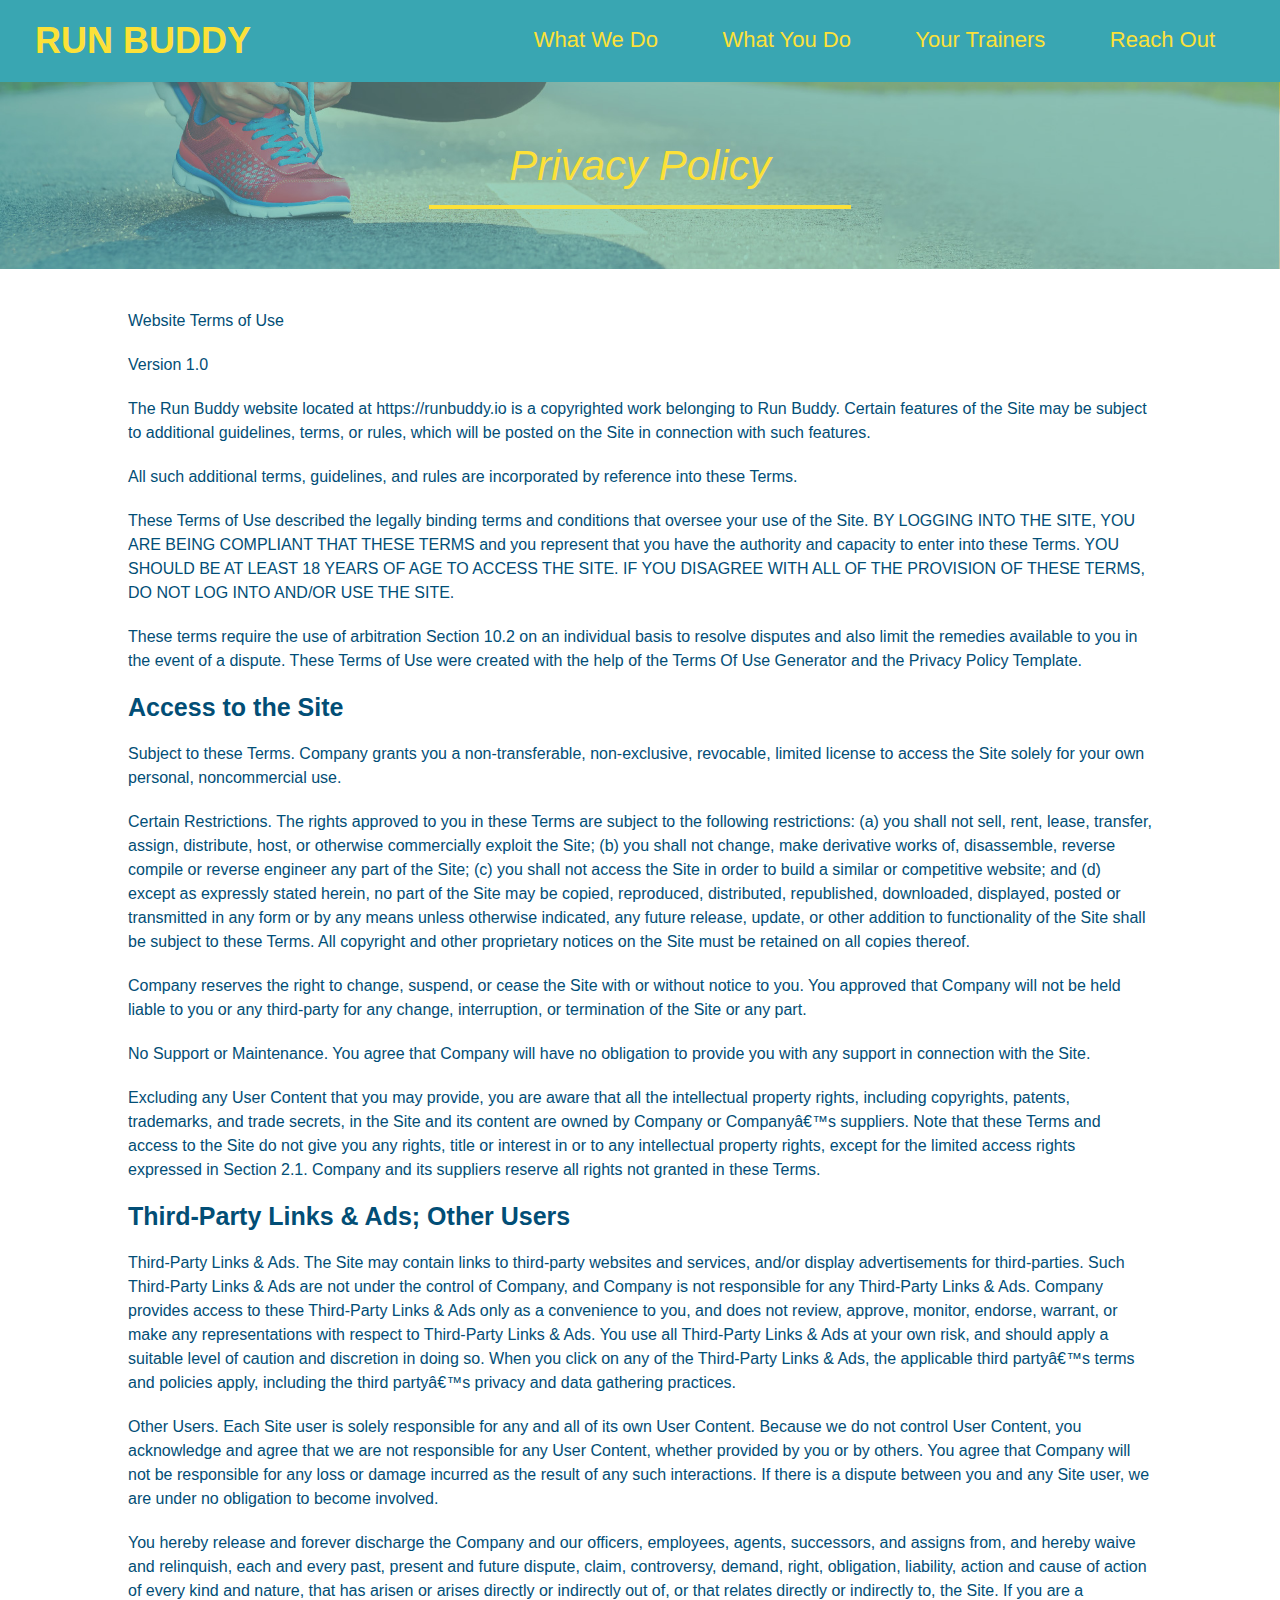
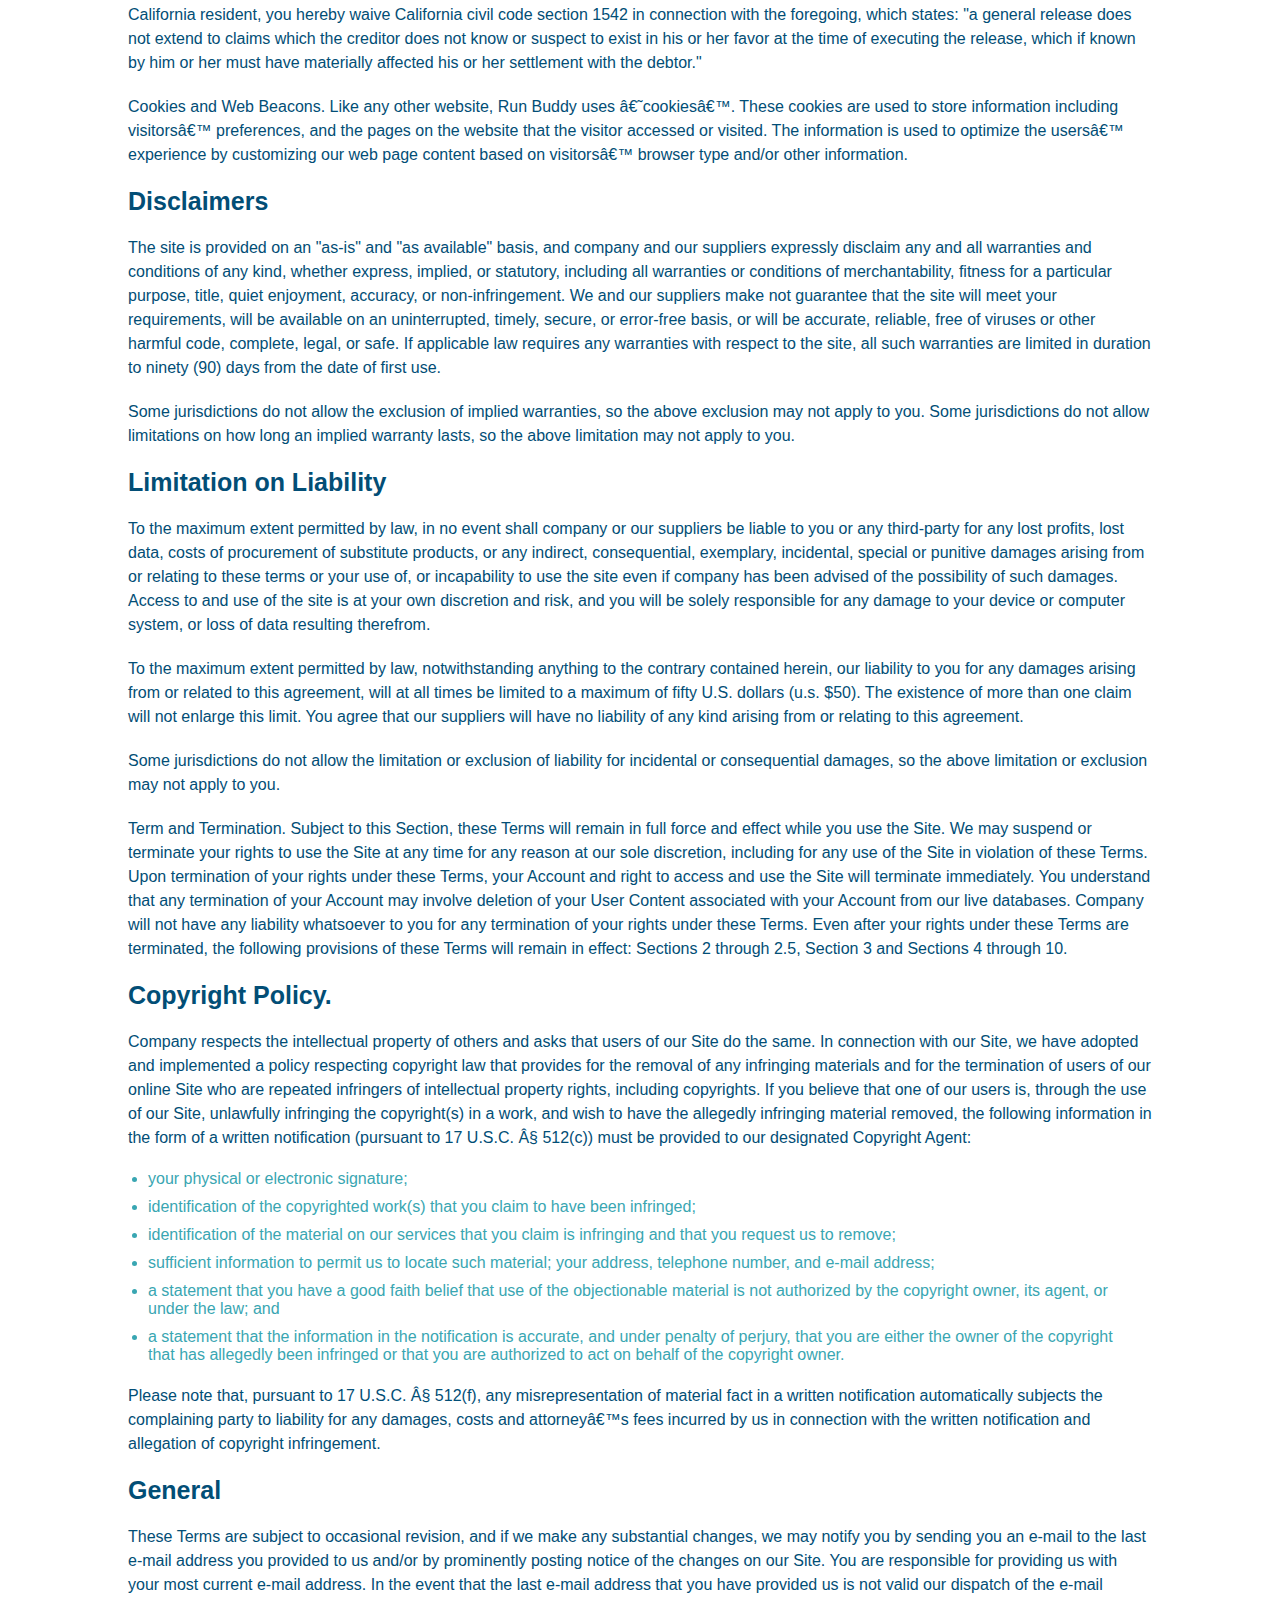
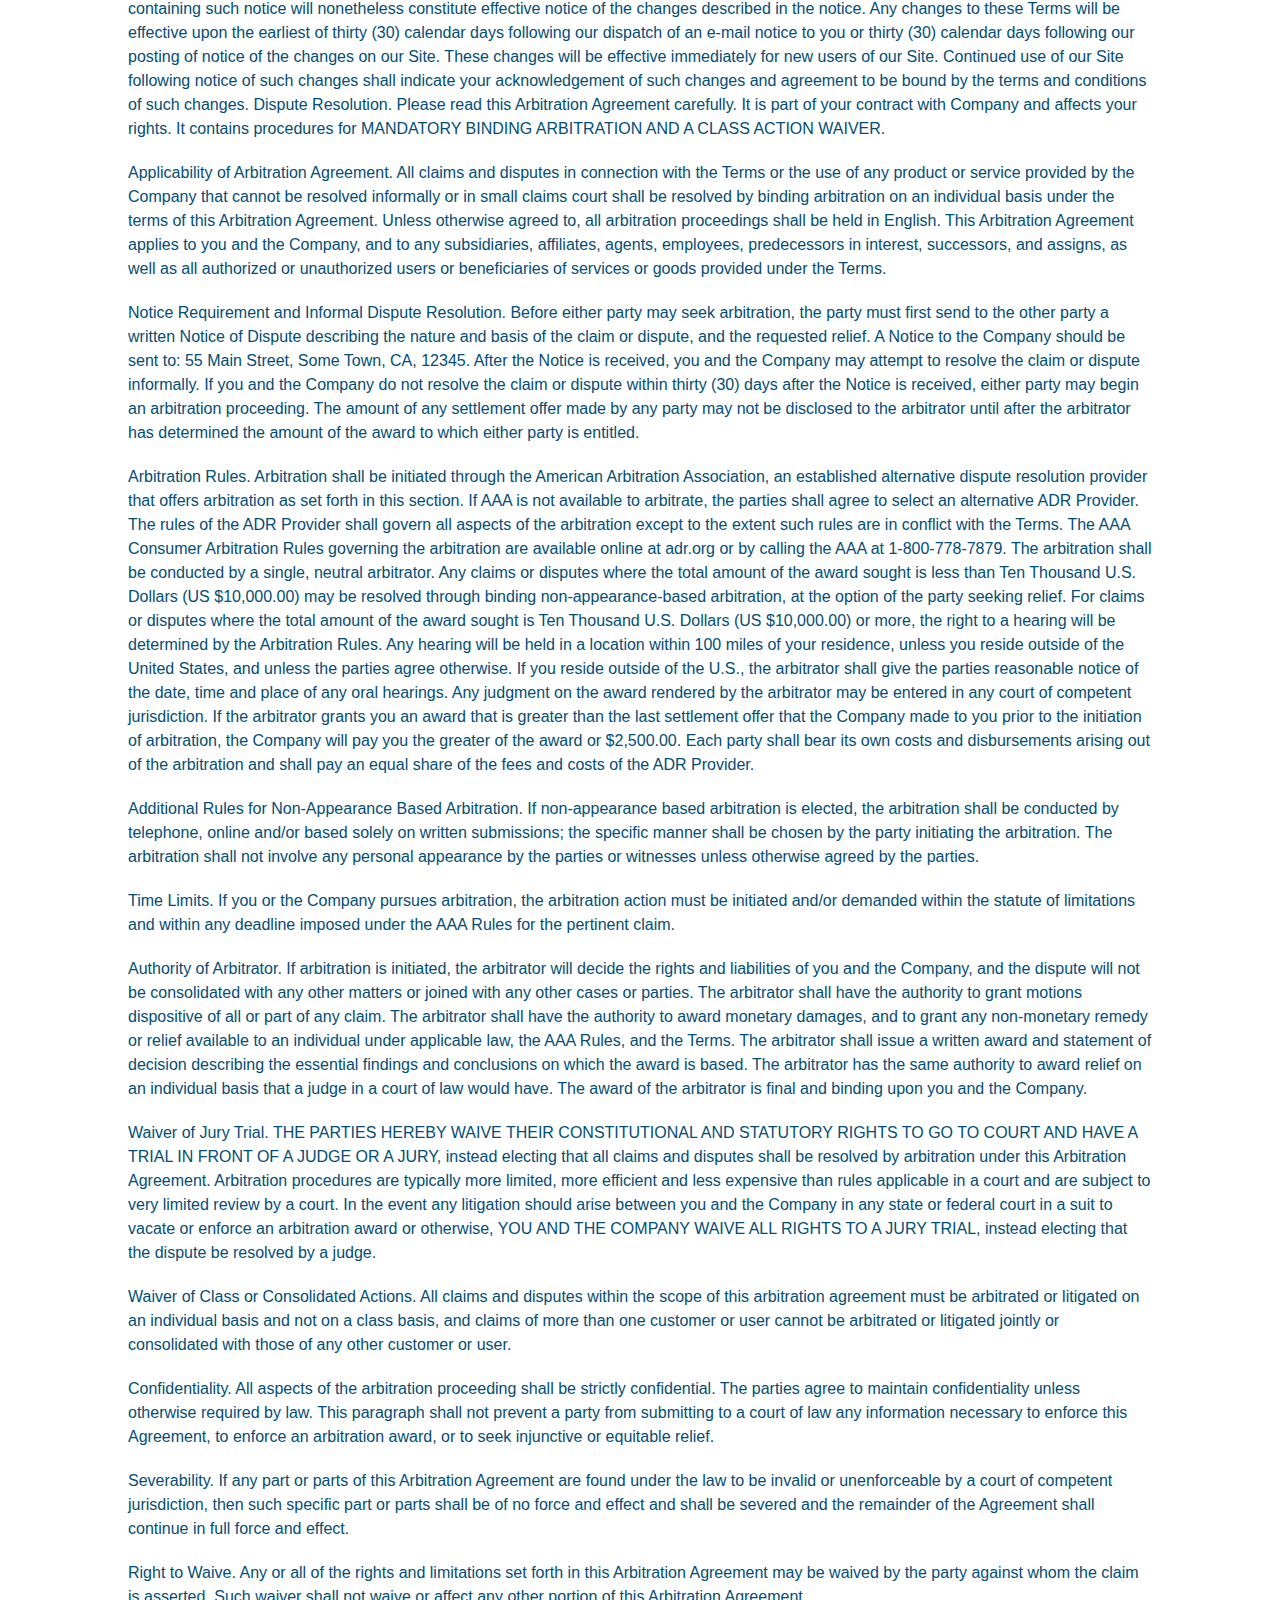
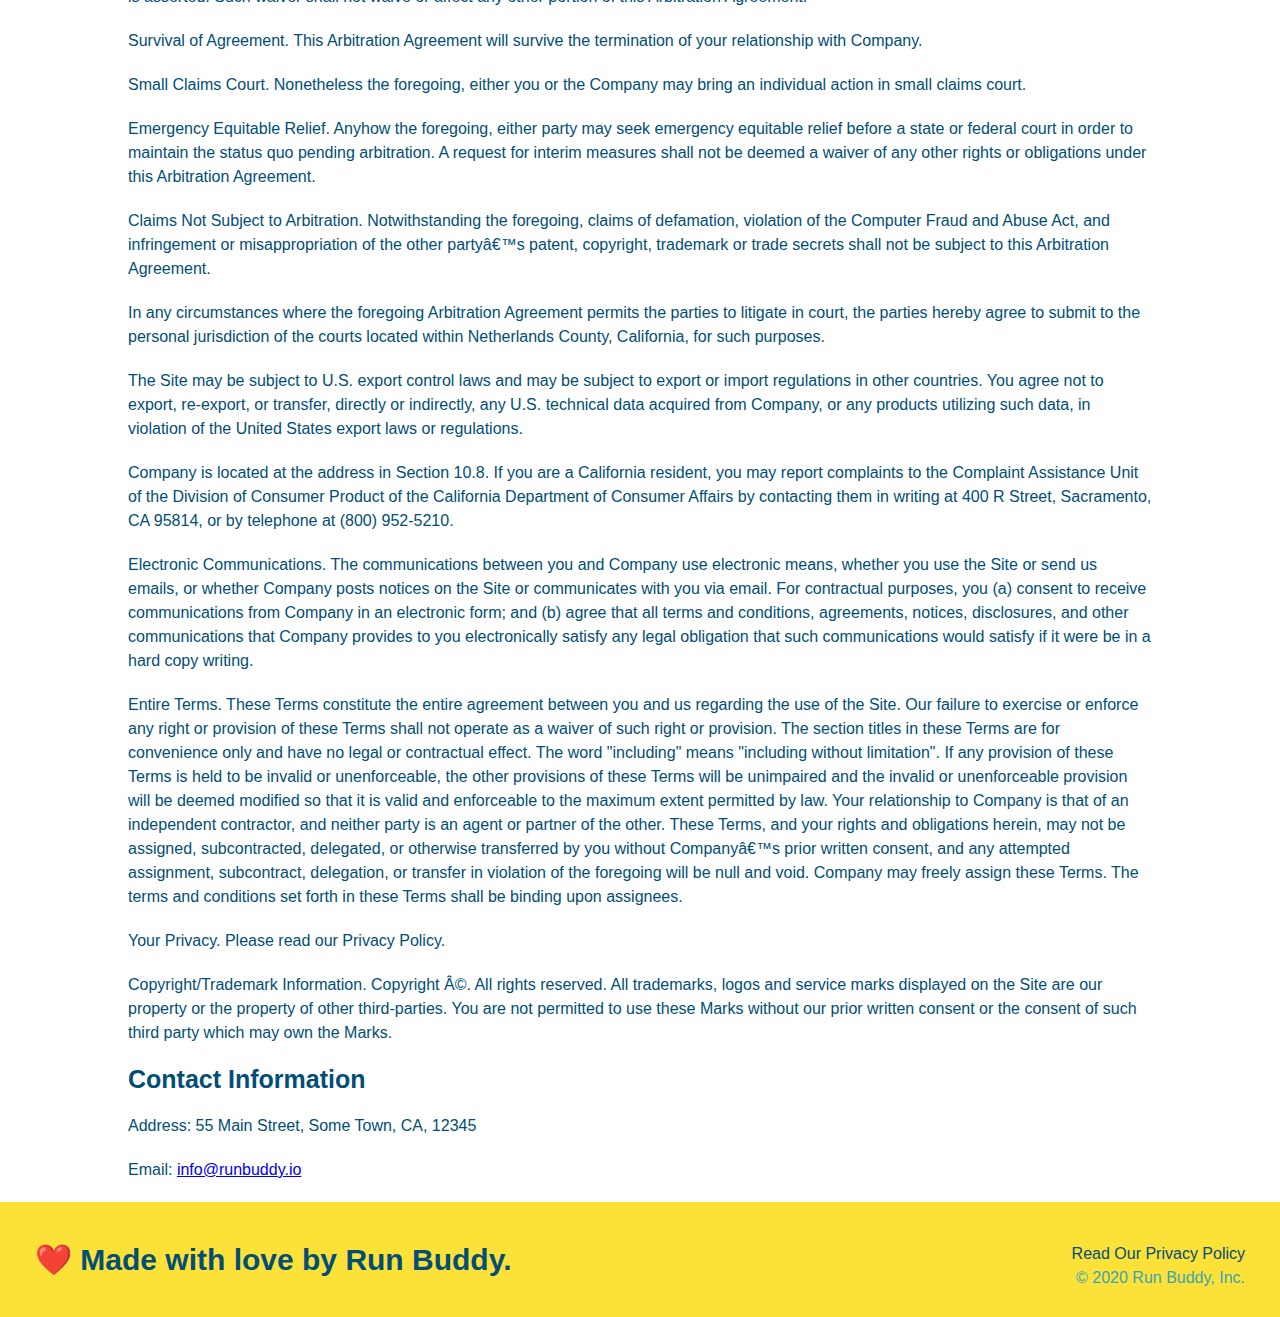
==== privacy-policy.html @ 1ad71f5d "privacy policy complete" ====
<!DOCTYPE html>
<html lang="en">
    <head>
        <meta charset="UTF-8" />
        <title>Privacy Policy - Run Buddy</title>
        <link rel="stylesheet" href="./assets/css/style.css" />
        <link rel="stylesheet" href="./assets/css/secondary-styles.css" />
    </head>
    <body>
        <!--navigation-->
        <header>
            <h1>
                <!--instructions called for "/" but that gave me 404 on github, added # before forward slash-->
                <a href="./index.html#">RUN BUDDY</a>
            </h1>
            <nav>
                <!--unordered list element-->
                <ul>
                    <!--list item element-->
                    <li>
                        <!--anchor element-->
                        <a href="./index.html#what-we-do">What We Do</a>
                    </li>
                    <li>
                        <a href="./index.html#what-you-do">What You Do</a>
                    </li>
                    <li>
                        <a href="./index.html#your-trainers">Your Trainers</a>
                    </li>
                    <li>
                        <a href="./index.html#reach-out">Reach Out</a>
                    </li>
                </ul>
            </nav>
        </header>

        <section class="hero">
            <h2 class="page-title">
                Privacy Policy
            </h2>
        </section>
            
        <article class="secondary-content">
            <p>
                Website Terms of Use
              </p>
        
              <p>
                Version 1.0
              </p>
        
              <p>
                The Run Buddy website located at https://runbuddy.io is a copyrighted work belonging to Run Buddy. Certain
                features of the Site may be subject to additional guidelines, terms, or rules, which will be posted on the Site
                in connection with such features.
              </p>
        
              <p>
                All such additional terms, guidelines, and rules are incorporated by reference into these Terms.
              </p>
        
              <p>
                These Terms of Use described the legally binding terms and conditions that oversee your use of the Site. BY
                LOGGING INTO THE SITE, YOU ARE BEING COMPLIANT THAT THESE TERMS and you represent that you have the authority
                and capacity to enter into these Terms. YOU SHOULD BE AT LEAST 18 YEARS OF AGE TO ACCESS THE SITE. IF YOU
                DISAGREE WITH ALL OF THE PROVISION OF THESE TERMS, DO NOT LOG INTO AND/OR USE THE SITE.
              </p>
        
              <p>
                These terms require the use of arbitration Section 10.2 on an individual basis to resolve disputes and also
                limit the remedies available to you in the event of a dispute. These Terms of Use were created with the help of
                the Terms Of Use Generator and the Privacy Policy Template.
              </p>
        
              <h3>
                Access to the Site
              </h3>
        
              <p>
                Subject to these Terms. Company grants you a non-transferable, non-exclusive, revocable, limited license to
                access the Site solely for your own personal, noncommercial use.
              </p>
        
              <p>
                Certain Restrictions. The rights approved to you in these Terms are subject to the following restrictions: (a)
                you shall not sell, rent, lease, transfer, assign, distribute, host, or otherwise commercially exploit the Site;
                (b) you shall not change, make derivative works of, disassemble, reverse compile or reverse engineer any part of
                the Site; (c) you shall not access the Site in order to build a similar or competitive website; and (d) except
                as expressly stated herein, no part of the Site may be copied, reproduced, distributed, republished, downloaded,
                displayed, posted or transmitted in any form or by any means unless otherwise indicated, any future release,
                update, or other addition to functionality of the Site shall be subject to these Terms. All copyright and other
                proprietary notices on the Site must be retained on all copies thereof.
              </p>
        
              <p>
                Company reserves the right to change, suspend, or cease the Site with or without notice to you. You approved
                that Company will not be held liable to you or any third-party for any change, interruption, or termination of
                the Site or any part.
              </p>
        
              <p>
                No Support or Maintenance. You agree that Company will have no obligation to provide you with any support in
                connection with the Site.
              </p>
        
              <p>
                Excluding any User Content that you may provide, you are aware that all the intellectual property rights,
                including copyrights, patents, trademarks, and trade secrets, in the Site and its content are owned by Company
                or Companyâ€™s suppliers. Note that these Terms and access to the Site do not give you any rights, title or
                interest in or to any intellectual property rights, except for the limited access rights expressed in Section
                2.1. Company and its suppliers reserve all rights not granted in these Terms.
              </p>
        
              <h3>
                Third-Party Links & Ads; Other Users
              </h3>
        
              <p>
                Third-Party Links & Ads. The Site may contain links to third-party websites and services, and/or display
                advertisements for third-parties. Such Third-Party Links & Ads are not under the control of Company, and Company
                is not responsible for any Third-Party Links & Ads. Company provides access to these Third-Party Links & Ads
                only as a convenience to you, and does not review, approve, monitor, endorse, warrant, or make any
                representations with respect to Third-Party Links & Ads. You use all Third-Party Links & Ads at your own risk,
                and should apply a suitable level of caution and discretion in doing so. When you click on any of the
                Third-Party Links & Ads, the applicable third partyâ€™s terms and policies apply, including the third partyâ€™s
                privacy and data gathering practices.
              </p>
        
              <p>
                Other Users. Each Site user is solely responsible for any and all of its own User Content. Because we do not
                control User Content, you acknowledge and agree that we are not responsible for any User Content, whether
                provided by you or by others. You agree that Company will not be responsible for any loss or damage incurred as
                the result of any such interactions. If there is a dispute between you and any Site user, we are under no
                obligation to become involved.
              </p>
        
              <p>
                You hereby release and forever discharge the Company and our officers, employees, agents, successors, and
                assigns from, and hereby waive and relinquish, each and every past, present and future dispute, claim,
                controversy, demand, right, obligation, liability, action and cause of action of every kind and nature, that has
                arisen or arises directly or indirectly out of, or that relates directly or indirectly to, the Site. If you are
                a California resident, you hereby waive California civil code section 1542 in connection with the foregoing,
                which states: "a general release does not extend to claims which the creditor does not know or suspect to exist
                in his or her favor at the time of executing the release, which if known by him or her must have materially
                affected his or her settlement with the debtor."
              </p>
        
              <p>
                Cookies and Web Beacons. Like any other website, Run Buddy uses â€˜cookiesâ€™. These cookies are used to store
                information including visitorsâ€™ preferences, and the pages on the website that the visitor accessed or visited.
                The information is used to optimize the usersâ€™ experience by customizing our web page content based on visitorsâ€™
                browser type and/or other information.
              </p>
        
              <h3>
                Disclaimers
              </h3>
        
              <p>
                The site is provided on an "as-is" and "as available" basis, and company and our suppliers expressly disclaim
                any and all warranties and conditions of any kind, whether express, implied, or statutory, including all
                warranties or conditions of merchantability, fitness for a particular purpose, title, quiet enjoyment, accuracy,
                or non-infringement. We and our suppliers make not guarantee that the site will meet your requirements, will be
                available on an uninterrupted, timely, secure, or error-free basis, or will be accurate, reliable, free of
                viruses or other harmful code, complete, legal, or safe. If applicable law requires any warranties with respect
                to the site, all such warranties are limited in duration to ninety (90) days from the date of first use.
              </p>
        
              <p>
                Some jurisdictions do not allow the exclusion of implied warranties, so the above exclusion may not apply to
                you. Some jurisdictions do not allow limitations on how long an implied warranty lasts, so the above limitation
                may not apply to you.
              </p>
        
              <h3>
                Limitation on Liability
              </h3>
        
              <p>
                To the maximum extent permitted by law, in no event shall company or our suppliers be liable to you or any
                third-party for any lost profits, lost data, costs of procurement of substitute products, or any indirect,
                consequential, exemplary, incidental, special or punitive damages arising from or relating to these terms or
                your use of, or incapability to use the site even if company has been advised of the possibility of such
                damages. Access to and use of the site is at your own discretion and risk, and you will be solely responsible
                for any damage to your device or computer system, or loss of data resulting therefrom.
              </p>
        
              <p>
                To the maximum extent permitted by law, notwithstanding anything to the contrary contained herein, our liability
                to you for any damages arising from or related to this agreement, will at all times be limited to a maximum of
                fifty U.S. dollars (u.s. $50). The existence of more than one claim will not enlarge this limit. You agree that
                our suppliers will have no liability of any kind arising from or relating to this agreement.
              </p>
        
              <p>
                Some jurisdictions do not allow the limitation or exclusion of liability for incidental or consequential
                damages, so the above limitation or exclusion may not apply to you.
              </p>
        
              <p>
                Term and Termination. Subject to this Section, these Terms will remain in full force and effect while you use
                the Site. We may suspend or terminate your rights to use the Site at any time for any reason at our sole
                discretion, including for any use of the Site in violation of these Terms. Upon termination of your rights under
                these Terms, your Account and right to access and use the Site will terminate immediately. You understand that
                any termination of your Account may involve deletion of your User Content associated with your Account from our
                live databases. Company will not have any liability whatsoever to you for any termination of your rights under
                these Terms. Even after your rights under these Terms are terminated, the following provisions of these Terms
                will remain in effect: Sections 2 through 2.5, Section 3 and Sections 4 through 10.
              </p>
        
              <h3>
                Copyright Policy.
              </h3>
        
              <p>
                Company respects the intellectual property of others and asks that users of our Site do the same. In connection
                with our Site, we have adopted and implemented a policy respecting copyright law that provides for the removal
                of any infringing materials and for the termination of users of our online Site who are repeated infringers of
                intellectual property rights, including copyrights. If you believe that one of our users is, through the use of
                our Site, unlawfully infringing the copyright(s) in a work, and wish to have the allegedly infringing material
                removed, the following information in the form of a written notification (pursuant to 17 U.S.C. Â§ 512(c)) must
                be provided to our designated Copyright Agent:
              </p>
        
              <ul>
                <li>
                  your physical or electronic signature;
                </li>
                <li>
                  identification of the copyrighted work(s) that you claim to have been infringed;
                </li>
                <li>
                  identification of the material on our services that you claim is infringing and that you request us to remove;
                </li>
                <li>
                  sufficient information to permit us to locate such material; your address, telephone number, and e-mail
                  address;
                </li>
                <li>
                  a statement that you have a good faith belief that use of the objectionable material is not authorized by the
                  copyright owner, its agent, or under the law; and
                </li>
                <li>
                  a statement that the information in the notification is accurate, and under penalty of perjury, that you are
                  either the owner of the copyright that has allegedly been infringed or that you are authorized to act on
                  behalf of the copyright owner.
                </li>
              </ul>
        
              <p>
                Please note that, pursuant to 17 U.S.C. Â§ 512(f), any misrepresentation of material fact in a written
                notification automatically subjects the complaining party to liability for any damages, costs and attorneyâ€™s
                fees incurred by us in connection with the written notification and allegation of copyright infringement.
              </p>
        
              <h3>
                General
              </h3>
        
              <p>
                These Terms are subject to occasional revision, and if we make any substantial changes, we may notify you by
                sending you an e-mail to the last e-mail address you provided to us and/or by prominently posting notice of the
                changes on our Site. You are responsible for providing us with your most current e-mail address. In the event
                that the last e-mail address that you have provided us is not valid our dispatch of the e-mail containing such
                notice will nonetheless constitute effective notice of the changes described in the notice. Any changes to these
                Terms will be effective upon the earliest of thirty (30) calendar days following our dispatch of an e-mail
                notice to you or thirty (30) calendar days following our posting of notice of the changes on our Site. These
                changes will be effective immediately for new users of our Site. Continued use of our Site following notice of
                such changes shall indicate your acknowledgement of such changes and agreement to be bound by the terms and
                conditions of such changes. Dispute Resolution. Please read this Arbitration Agreement carefully. It is part of
                your contract with Company and affects your rights. It contains procedures for MANDATORY BINDING ARBITRATION AND
                A CLASS ACTION WAIVER.
              </p>
        
              <p>
                Applicability of Arbitration Agreement. All claims and disputes in connection with the Terms or the use of any
                product or service provided by the Company that cannot be resolved informally or in small claims court shall be
                resolved by binding arbitration on an individual basis under the terms of this Arbitration Agreement. Unless
                otherwise agreed to, all arbitration proceedings shall be held in English. This Arbitration Agreement applies to
                you and the Company, and to any subsidiaries, affiliates, agents, employees, predecessors in interest,
                successors, and assigns, as well as all authorized or unauthorized users or beneficiaries of services or goods
                provided under the Terms.
              </p>
        
              <p>
                Notice Requirement and Informal Dispute Resolution. Before either party may seek arbitration, the party must
                first send to the other party a written Notice of Dispute describing the nature and basis of the claim or
                dispute, and the requested relief. A Notice to the Company should be sent to: 55 Main Street, Some Town, CA,
                12345. After the Notice is received, you and the Company may attempt to resolve the claim or dispute informally.
                If you and the Company do not resolve the claim or dispute within thirty (30) days after the Notice is received,
                either party may begin an arbitration proceeding. The amount of any settlement offer made by any party may not
                be disclosed to the arbitrator until after the arbitrator has determined the amount of the award to which either
                party is entitled.
              </p>
        
              <p>
                Arbitration Rules. Arbitration shall be initiated through the American Arbitration Association, an established
                alternative dispute resolution provider that offers arbitration as set forth in this section. If AAA is not
                available to arbitrate, the parties shall agree to select an alternative ADR Provider. The rules of the ADR
                Provider shall govern all aspects of the arbitration except to the extent such rules are in conflict with the
                Terms. The AAA Consumer Arbitration Rules governing the arbitration are available online at adr.org or by
                calling the AAA at 1-800-778-7879. The arbitration shall be conducted by a single, neutral arbitrator. Any
                claims or disputes where the total amount of the award sought is less than Ten Thousand U.S. Dollars (US
                $10,000.00) may be resolved through binding non-appearance-based arbitration, at the option of the party seeking
                relief. For claims or disputes where the total amount of the award sought is Ten Thousand U.S. Dollars (US
                $10,000.00) or more, the right to a hearing will be determined by the Arbitration Rules. Any hearing will be
                held in a location within 100 miles of your residence, unless you reside outside of the United States, and
                unless the parties agree otherwise. If you reside outside of the U.S., the arbitrator shall give the parties
                reasonable notice of the date, time and place of any oral hearings. Any judgment on the award rendered by the
                arbitrator may be entered in any court of competent jurisdiction. If the arbitrator grants you an award that is
                greater than the last settlement offer that the Company made to you prior to the initiation of arbitration, the
                Company will pay you the greater of the award or $2,500.00. Each party shall bear its own costs and
                disbursements arising out of the arbitration and shall pay an equal share of the fees and costs of the ADR
                Provider.
              </p>
        
              <p>
                Additional Rules for Non-Appearance Based Arbitration. If non-appearance based arbitration is elected, the
                arbitration shall be conducted by telephone, online and/or based solely on written submissions; the specific
                manner shall be chosen by the party initiating the arbitration. The arbitration shall not involve any personal
                appearance by the parties or witnesses unless otherwise agreed by the parties.
              </p>
        
              <p>
                Time Limits. If you or the Company pursues arbitration, the arbitration action must be initiated and/or demanded
                within the statute of limitations and within any deadline imposed under the AAA Rules for the pertinent claim.
              </p>
        
              <p>
                Authority of Arbitrator. If arbitration is initiated, the arbitrator will decide the rights and liabilities of
                you and the Company, and the dispute will not be consolidated with any other matters or joined with any other
                cases or parties. The arbitrator shall have the authority to grant motions dispositive of all or part of any
                claim. The arbitrator shall have the authority to award monetary damages, and to grant any non-monetary remedy
                or relief available to an individual under applicable law, the AAA Rules, and the Terms. The arbitrator shall
                issue a written award and statement of decision describing the essential findings and conclusions on which the
                award is based. The arbitrator has the same authority to award relief on an individual basis that a judge in a
                court of law would have. The award of the arbitrator is final and binding upon you and the Company.
              </p>
        
              <p>
                Waiver of Jury Trial. THE PARTIES HEREBY WAIVE THEIR CONSTITUTIONAL AND STATUTORY RIGHTS TO GO TO COURT AND HAVE
                A TRIAL IN FRONT OF A JUDGE OR A JURY, instead electing that all claims and disputes shall be resolved by
                arbitration under this Arbitration Agreement. Arbitration procedures are typically more limited, more efficient
                and less expensive than rules applicable in a court and are subject to very limited review by a court. In the
                event any litigation should arise between you and the Company in any state or federal court in a suit to vacate
                or enforce an arbitration award or otherwise, YOU AND THE COMPANY WAIVE ALL RIGHTS TO A JURY TRIAL, instead
                electing that the dispute be resolved by a judge.
              </p>
        
              <p>
                Waiver of Class or Consolidated Actions. All claims and disputes within the scope of this arbitration agreement
                must be arbitrated or litigated on an individual basis and not on a class basis, and claims of more than one
                customer or user cannot be arbitrated or litigated jointly or consolidated with those of any other customer or
                user.
              </p>
        
              <p>
                Confidentiality. All aspects of the arbitration proceeding shall be strictly confidential. The parties agree to
                maintain confidentiality unless otherwise required by law. This paragraph shall not prevent a party from
                submitting to a court of law any information necessary to enforce this Agreement, to enforce an arbitration
                award, or to seek injunctive or equitable relief.
              </p>
        
              <p>
                Severability. If any part or parts of this Arbitration Agreement are found under the law to be invalid or
                unenforceable by a court of competent jurisdiction, then such specific part or parts shall be of no force and
                effect and shall be severed and the remainder of the Agreement shall continue in full force and effect.
              </p>
        
              <p>
                Right to Waive. Any or all of the rights and limitations set forth in this Arbitration Agreement may be waived
                by the party against whom the claim is asserted. Such waiver shall not waive or affect any other portion of this
                Arbitration Agreement.
              </p>
        
              <p>
                Survival of Agreement. This Arbitration Agreement will survive the termination of your relationship with
                Company.
              </p>
        
              <p>
                Small Claims Court. Nonetheless the foregoing, either you or the Company may bring an individual action in small
                claims court.
              </p>
        
              <p>
                Emergency Equitable Relief. Anyhow the foregoing, either party may seek emergency equitable relief before a
                state or federal court in order to maintain the status quo pending arbitration. A request for interim measures
                shall not be deemed a waiver of any other rights or obligations under this Arbitration Agreement.
              </p>
        
              <p>
                Claims Not Subject to Arbitration. Notwithstanding the foregoing, claims of defamation, violation of the
                Computer Fraud and Abuse Act, and infringement or misappropriation of the other partyâ€™s patent, copyright,
                trademark or trade secrets shall not be subject to this Arbitration Agreement.
              </p>
        
              <p>
                In any circumstances where the foregoing Arbitration Agreement permits the parties to litigate in court, the
                parties hereby agree to submit to the personal jurisdiction of the courts located within Netherlands County,
                California, for such purposes.
              </p>
        
              <p>
                The Site may be subject to U.S. export control laws and may be subject to export or import regulations in other
                countries. You agree not to export, re-export, or transfer, directly or indirectly, any U.S. technical data
                acquired from Company, or any products utilizing such data, in violation of the United States export laws or
                regulations.
              </p>
        
              <p>
                Company is located at the address in Section 10.8. If you are a California resident, you may report complaints
                to the Complaint Assistance Unit of the Division of Consumer Product of the California Department of Consumer
                Affairs by contacting them in writing at 400 R Street, Sacramento, CA 95814, or by telephone at (800) 952-5210.
              </p>
        
              <p>
                Electronic Communications. The communications between you and Company use electronic means, whether you use the
                Site or send us emails, or whether Company posts notices on the Site or communicates with you via email. For
                contractual purposes, you (a) consent to receive communications from Company in an electronic form; and (b)
                agree that all terms and conditions, agreements, notices, disclosures, and other communications that Company
                provides to you electronically satisfy any legal obligation that such communications would satisfy if it were be
                in a hard copy writing.
              </p>
        
              <p>
                Entire Terms. These Terms constitute the entire agreement between you and us regarding the use of the Site. Our
                failure to exercise or enforce any right or provision of these Terms shall not operate as a waiver of such right
                or provision. The section titles in these Terms are for convenience only and have no legal or contractual
                effect. The word "including" means "including without limitation". If any provision of these Terms is held to be
                invalid or unenforceable, the other provisions of these Terms will be unimpaired and the invalid or
                unenforceable provision will be deemed modified so that it is valid and enforceable to the maximum extent
                permitted by law. Your relationship to Company is that of an independent contractor, and neither party is an
                agent or partner of the other. These Terms, and your rights and obligations herein, may not be assigned,
                subcontracted, delegated, or otherwise transferred by you without Companyâ€™s prior written consent, and any
                attempted assignment, subcontract, delegation, or transfer in violation of the foregoing will be null and void.
                Company may freely assign these Terms. The terms and conditions set forth in these Terms shall be binding upon
                assignees.
              </p>
        
              <p>
                Your Privacy. Please read our Privacy Policy.
              </p>
        
              <p>
                Copyright/Trademark Information. Copyright Â©. All rights reserved. All trademarks, logos and service marks
                displayed on the Site are our property or the property of other third-parties. You are not permitted to use
                these Marks without our prior written consent or the consent of such third party which may own the Marks.
              </p>
        
              <h3>
                Contact Information
              </h3>
        
              <p>
                Address: 55 Main Street, Some Town, CA, 12345
              </p>
        
              <p>
                Email: <a href="mailto:info@runbuddy.io">info@runbuddy.io</a>
              </p>  
        </article>

        <!--footer-->
        <footer>
            <h2>❤️ Made with love by Run Buddy.</h2>
            <div>
                <a>Read Our Privacy Policy</a>
                <br/>
                &copy; 2020 Run Buddy, Inc.
            </div>
        </footer>
    </body>
</html>
---- assets/css/style.css ----
* {
    margin: 0;
    padding: 0;
    box-sizing: border-box;
}

body {
    color: #39a6b2;
    font-family: Helvetica, Arial, sans-serif;
}

header {
    padding: 20px 35px;
    background-color: #39a6b2;
}

header h1 {
    margin: 0;
    font-weight: bold;
    font-size: 36px;
    color:#fce138;
    display: inline;
}

header a {
    text-decoration: none;
    color: #fce138;
}

header nav {
    margin: 7px 0;
    float: right;
}

header nav ul li {
    display: inline;
}

header nav ul li a {
    margin: 0 30px;
    font-weight: lighter;
    font-size: 22px;
}

footer {
    background: #fce138;
    width: 100%;
    padding: 40px 35px;
}

footer h2 {
    display: inline;
    color: #024e76;
    font-size: 30px;
    margin: 0;
}

footer div {
    float: right;
    line-height: 1.5;
    text-align: right;
}

footer a {
    color: #024e76;
}

section {
    padding: 60px;
}

/*hero class style start*/
.hero {
    background-image: url("../images/hero-bg.jpg");
    height: 600px;
    background-size: cover;
    background-position: center;
    position: relative;
}

.hero-form {
    color: #024e76;
    background-color: #fce138;
    width: 500px;
    padding: 20px;
    border-style: solid;
    border-width: 3px;
    border-color: #024e76;
    /*border: solid 3-x #024e76; would accomplish same*/
    position: absolute;
    bottom: 120px;
    right: 140px;
}

.hero-form h3 {
    font-size: 24px;
    margin: 0px;
}

.hero-form p {
    margin: 5px 0 15px 0;
}

.form-input {
    border: 1px solid #024e76;
    display: block;
    padding: 7px 15px;
    font-size: 16px;
    color: #024e76;
    width: 100%;
    margin-bottom: 15px;
}

.hero-form label {
    margin: 0 5px;
}

.hero-form button {
    color: #fce138;
    background-color: #024e76;
    font-size: 20px;
    padding: 10px 20px;
    border: none;
}

.intro {
    text-align: center;
}

.intro p {
    line-height: 1.7;
    color: #39a6b2;
    width: 80%;
    font-size: 20px;
    margin: 0 auto;
}

.section-title {
    font-size: 55px;
    color: #024e76;
    margin-bottom: 35px;
    padding: 0 100px 20px 100px;
    border-bottom: 3px solid;
    display: inline-block;
}

.steps {
    text-align: center;
    background: #fce138;
}

.primary-border {
    border-color: #fce138;
}

.secondary-border {
    border-color: #39a6b2;
}

.steps div {
    margin-bottom: 80px;
}

.steps img {
    width: 15%;
    margin: 10px 0;
}

.steps h3 {
    color: #024e76;
    font-size: 46px;
    margin-top: 10px;
}

.steps p {
    color: #39a6b2;
    font-size: 23px;
}

.steps span {
    font-size: 38px;
}

.trainers {
    text-align: center;
}

.trainer {
    width: 900px;
    margin: 0 auto 30px auto;
    background: #024e76;
    color: #fce138;
    overflow: auto;
}

.trainer img {
    width: 35%;
    float: left;
}

.trainer-bio {
    padding: 35px;
    float: left;
    width: 65%;
}

.text-left {
    text-align: left;
}

.text-right {
    text-align: right;
}

.trainer-bio h3 {
    font-size: 32px;
    margin-bottom: 8px;
}

.trainer-bio h4 {
    font-weight: lighter;
    font-size: 26px;
    margin-bottom: 25px;
}

.trainer-bio p {
    font-size: 17px;
    line-height: 1.3;
}

.contact {
    background: #024e76;
    text-align: center;
}

.contact h2 {
    color: #fce138;
}

.contact-info iframe {
    height: 400px;
    width: 400px; 
}

.contact-info div {
    width: 410px;
    display: inline-block;
    vertical-align: top;
    text-align: left;
    margin: 30px 0 auto 60px;
    color: white;
}

.contact-info h3 {
    color: #fce138;
    font-size: 32px;
}

.contact-info p, .contact-info address {
    margin: 20px 0;
    line-height: 1.5;
    font-size: 20px;
    font-style: normal;
}

.contact-info a {
    color: #fce138;
}
---- assets/css/secondary-styles.css ----
.hero {
    background-position: bottom;
    height: auto;
    text-align: center;
    margin-bottom: 40px;
}

.page-title {
    color: #fce138;
    display: inline-block;
    border-bottom: #fce138 4px solid;
    padding: 0 80px 15px 80px;
    font-weight: normal;
    font-size: 42px;
    font-style: italic;
}

.secondary-content {
    width: 80%;
    margin: 0 auto 0 auto;
    color: #024e76;
}

.secondary-content h3 {
    font-size: 25px;
    margin: 20px 0;
}

.secondary-content p {
    font-size: 16px;
    line-height: 1.5;
    margin: 20px 0;
}

.secondary-content li {
    color: #39a6b2;
    margin: 10px 0;
}

.secondary-content ul {
    margin: 15px 20px;
}
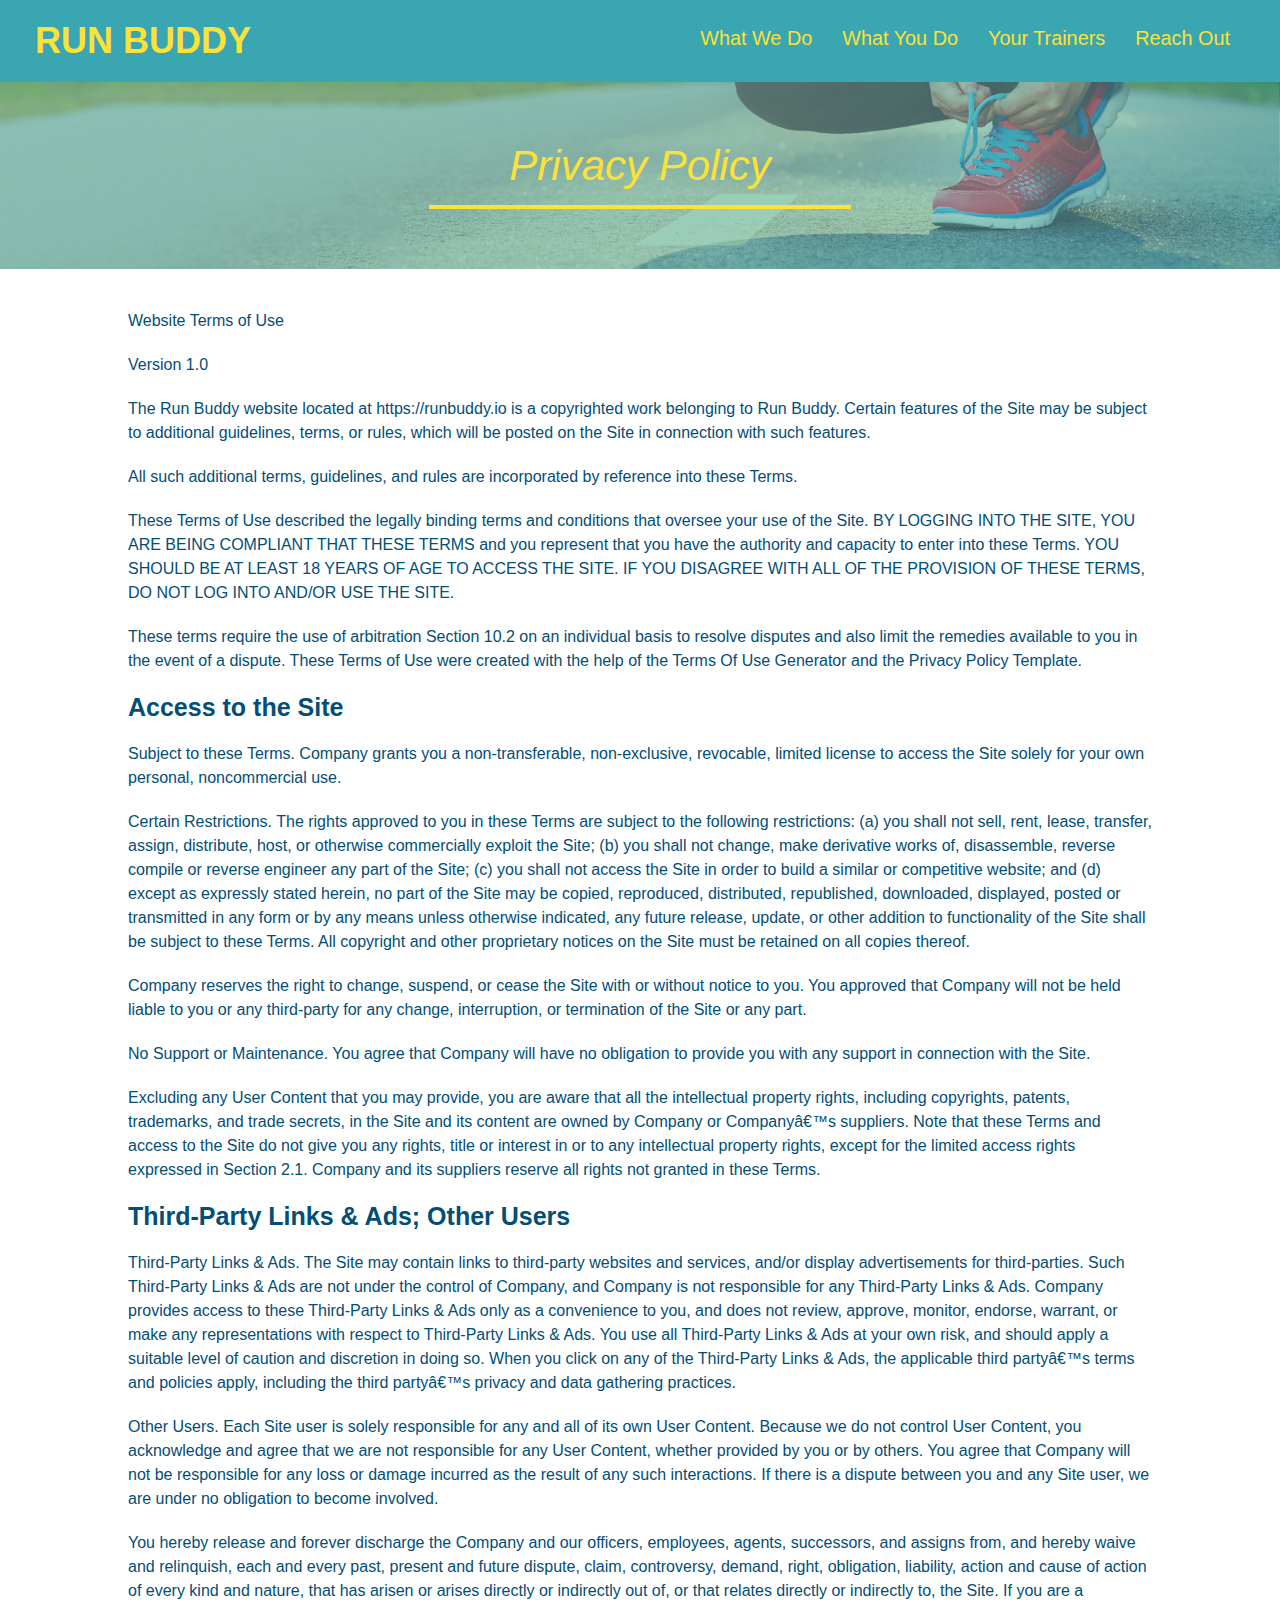
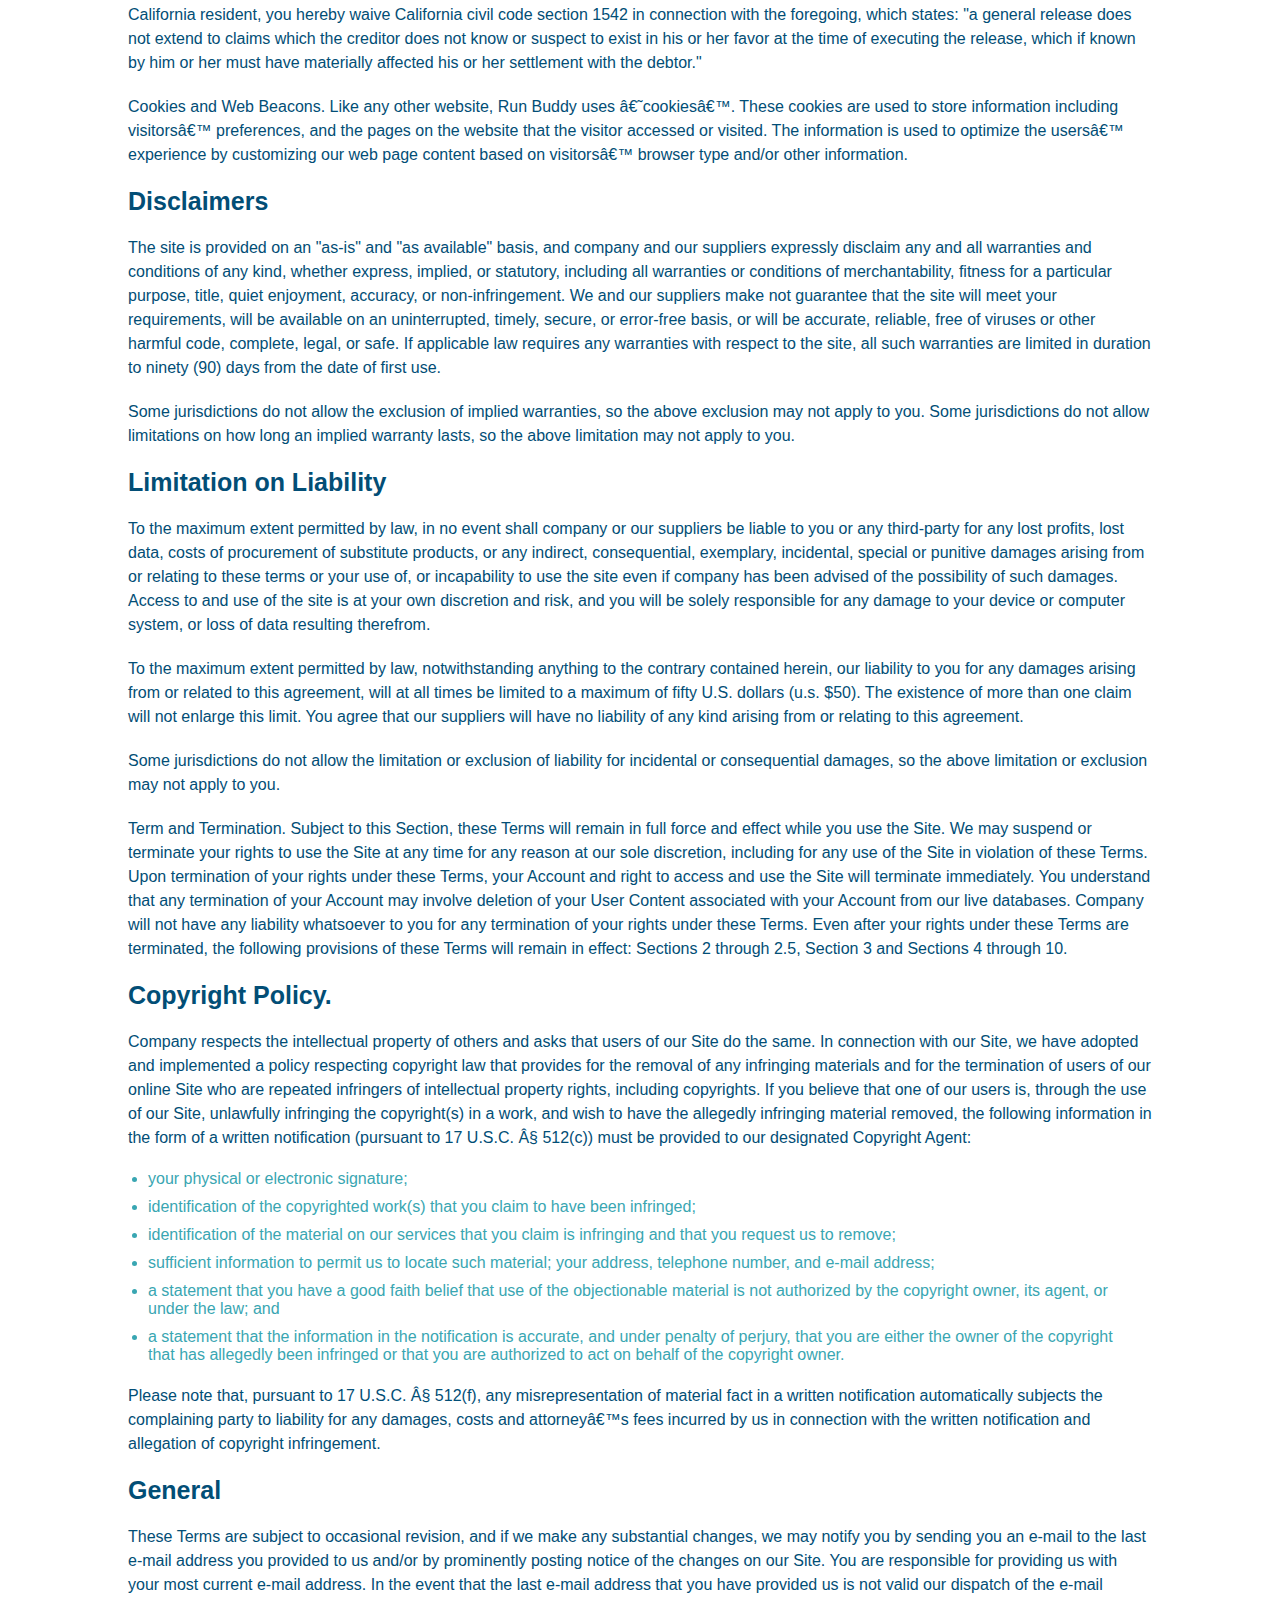
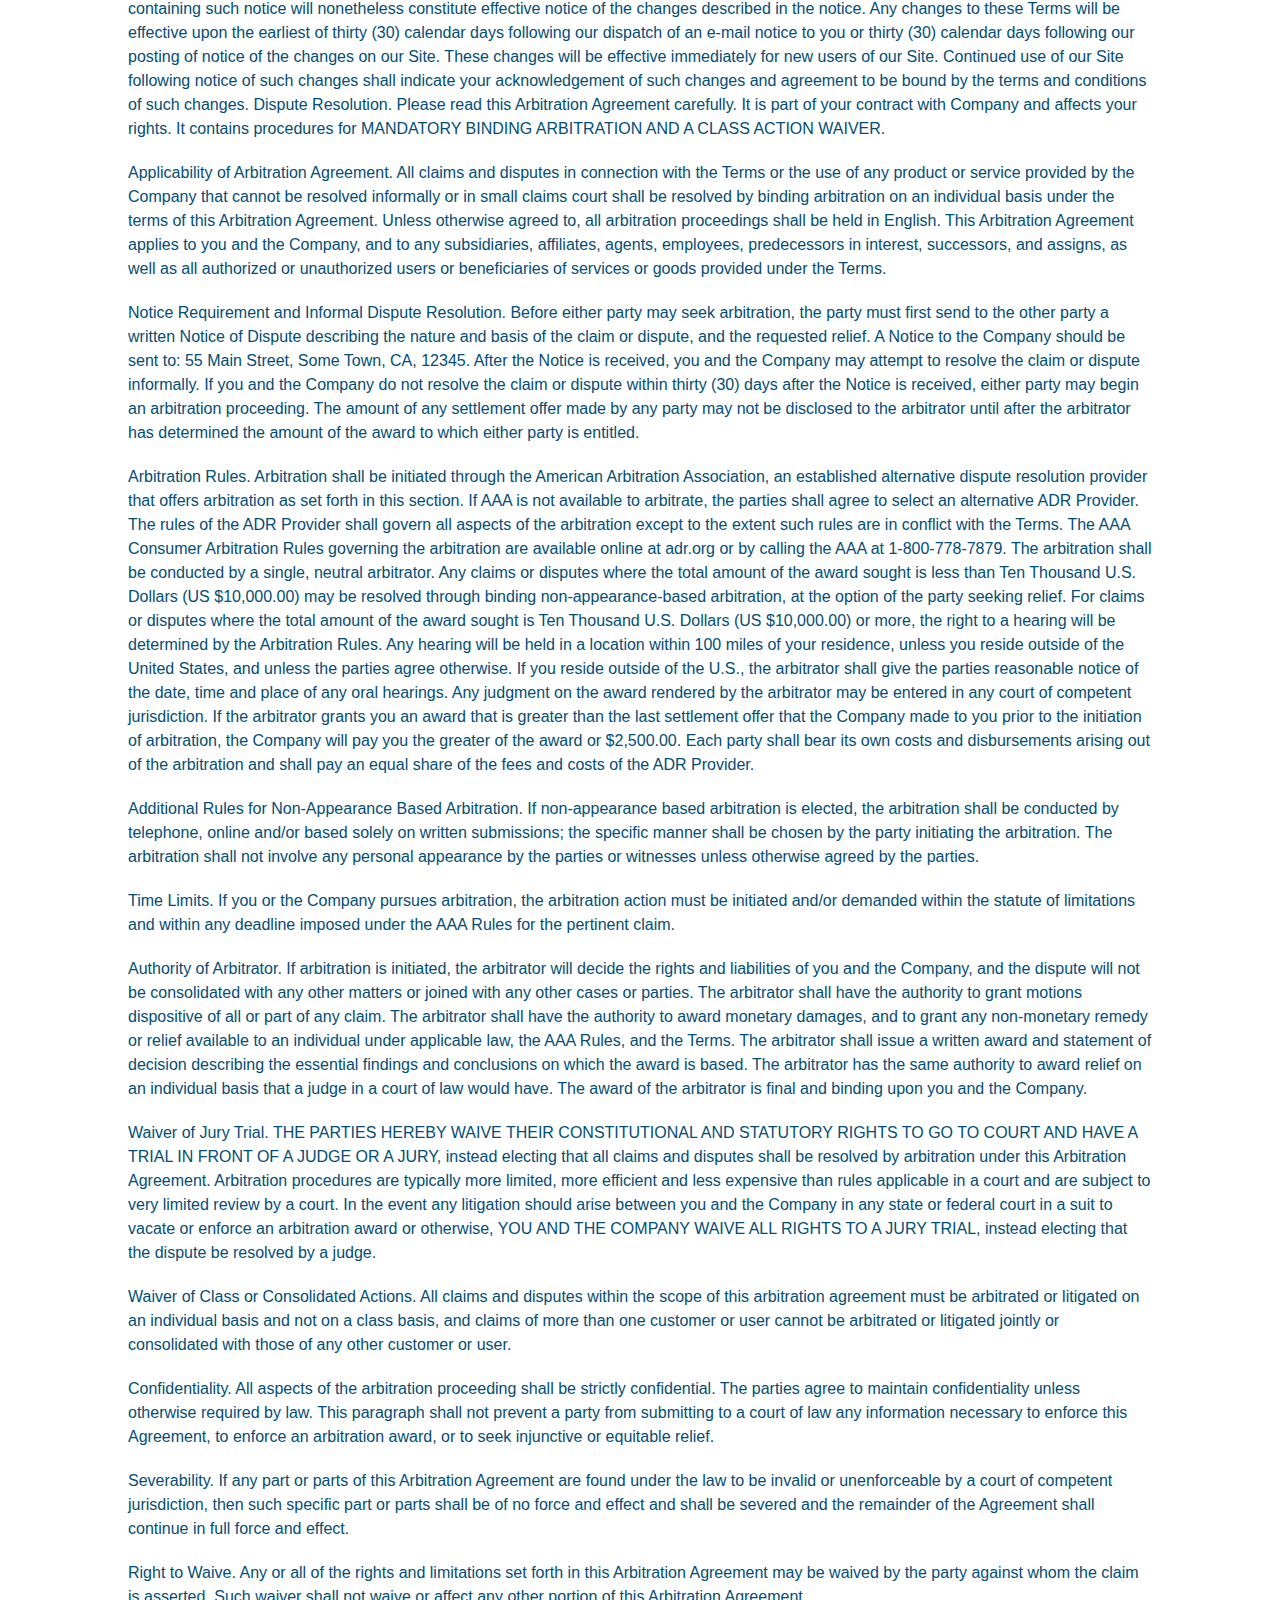
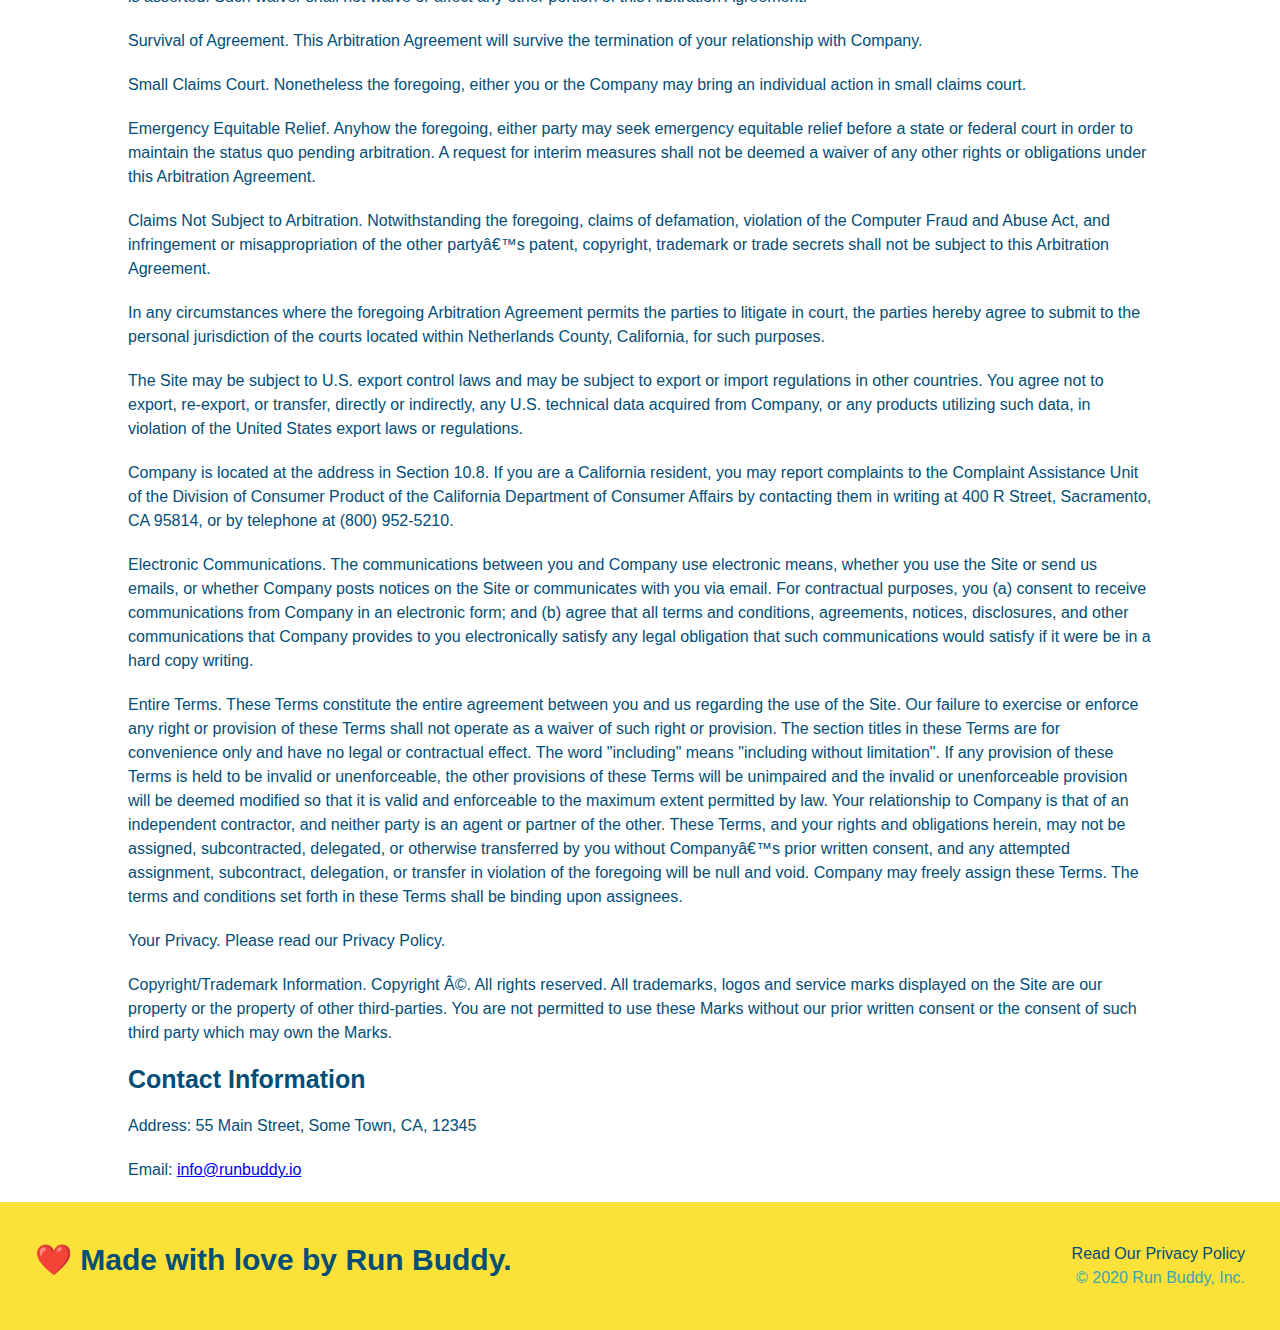
==== commit 3ad6210c: "media query outline" ====
--- a/privacy-policy.html
+++ b/privacy-policy.html
@@ -2,6 +2,7 @@
 <html lang="en">
     <head>
         <meta charset="UTF-8" />
+        <meta name="viewport" content="width=device-width, initial-scale=1.0" />
         <title>Privacy Policy - Run Buddy</title>
         <link rel="stylesheet" href="./assets/css/style.css" />
         <link rel="stylesheet" href="./assets/css/secondary-styles.css" />
--- a/assets/css/style.css
+++ b/assets/css/style.css
@@ -12,6 +12,9 @@
 header {
     padding: 20px 35px;
     background-color: #39a6b2;
+    display: flex;
+    justify-content: space-between;
+    flex-wrap: wrap;
 }
 
 header h1 {
@@ -19,7 +22,6 @@
     font-weight: bold;
     font-size: 36px;
     color:#fce138;
-    display: inline;
 }
 
 header a {
@@ -29,34 +31,38 @@
 
 header nav {
     margin: 7px 0;
-    float: right;
-}
-
-header nav ul li {
-    display: inline;
+}
+
+header nav ul {
+    display: flex;
+    flex-wrap: wrap;
+    justify-content: space-between;
+    align-items: center;
+    list-style: none;
 }
 
 header nav ul li a {
-    margin: 0 30px;
+    padding: 10px 15px;
     font-weight: lighter;
-    font-size: 22px;
+    font-size: 1.55vw;
 }
 
 footer {
     background: #fce138;
     width: 100%;
     padding: 40px 35px;
+    display: flex;
+    justify-content: space-between;
+    flex-wrap: wrap;
 }
 
 footer h2 {
-    display: inline;
     color: #024e76;
     font-size: 30px;
     margin: 0;
 }
 
 footer div {
-    float: right;
     line-height: 1.5;
     text-align: right;
 }
@@ -72,24 +78,39 @@
 /*hero class style start*/
 .hero {
     background-image: url("../images/hero-bg.jpg");
-    height: 600px;
     background-size: cover;
     background-position: center;
-    position: relative;
+    display: flex;
+    justify-content: center;
+    flex-wrap: wrap;
+    align-items: flex-start;
+}
+
+.hero-cta {
+    width: 35%;
+    text-align: right;
+    margin: 3.5%;
+    color: #fff;
+    font-size: 18px;
+    line-height: 1.2;
+}
+
+.hero-cta h2 {
+    font-size: 55px;
+    color: #fce138;
+    font-style: italic;
 }
 
 .hero-form {
+    width: 40%;
+    margin: 3.5%;
     color: #024e76;
     background-color: #fce138;
-    width: 500px;
     padding: 20px;
     border-style: solid;
     border-width: 3px;
     border-color: #024e76;
     /*border: solid 3-x #024e76; would accomplish same*/
-    position: absolute;
-    bottom: 120px;
-    right: 140px;
 }
 
 .hero-form h3 {
@@ -121,10 +142,6 @@
     font-size: 20px;
     padding: 10px 20px;
     border: none;
-}
-
-.intro {
-    text-align: center;
 }
 
 .intro p {
@@ -133,19 +150,20 @@
     width: 80%;
     font-size: 20px;
     margin: 0 auto;
+    text-align: center;
 }
 
 .section-title {
-    font-size: 55px;
-    color: #024e76;
-    margin-bottom: 35px;
-    padding: 0 100px 20px 100px;
+    font-size: 48px;
+    color: #024e76;
     border-bottom: 3px solid;
-    display: inline-block;
+    padding-bottom: 20px;
+    text-align: center;
+    margin: 0 auto 35px auto;
+    width: 50%;
 }
 
 .steps {
-    text-align: center;
     background: #fce138;
 }
 
@@ -157,51 +175,68 @@
     border-color: #39a6b2;
 }
 
-.steps div {
-    margin-bottom: 80px;
-}
-
-.steps img {
-    width: 15%;
-    margin: 10px 0;
-}
-
-.steps h3 {
+.step {
+    margin: 50px auto;
+    padding-bottom: 50px;
+    width: 80%;
+    border-bottom: 1px solid #39a6b2;
+    display: flex;
+    flex-wrap: wrap;
+    align-items: center;
+    justify-content: space-between;
+}
+
+.step h3 {
     color: #024e76;
     font-size: 46px;
-    margin-top: 10px;
-}
-
-.steps p {
+    flex: 1 30%;
+}
+
+.step-info {
+    flex: 2 70%;
+    display: flex;
+    flex-wrap: wrap;
+    align-items: center;
+}
+
+.step-img {
+    flex: 1 12%;
+    margin-right: 20px;
+}
+
+.step-img img {
+    max-width: 100%;
+}
+
+.step-text {
+    flex: 12;
+}
+
+.step-text p {
     color: #39a6b2;
-    font-size: 23px;
-}
-
-.steps span {
-    font-size: 38px;
-}
-
-.trainers {
-    text-align: center;
+    font-size: 18px;
+}
+
+.step-text h4 {
+    font-size: 26px;
+    line-height: 1.5;
+    color: #024e76;
 }
 
 .trainer {
-    width: 900px;
-    margin: 0 auto 30px auto;
+    margin: 20px;
     background: #024e76;
     color: #fce138;
-    overflow: auto;
+    flex: 1;
 }
 
 .trainer img {
-    width: 35%;
-    float: left;
+    width: 100%;
 }
 
 .trainer-bio {
-    padding: 35px;
-    float: left;
-    width: 65%;
+    padding: 25px;
+    line-height: 1.3;
 }
 
 .text-left {
@@ -212,29 +247,49 @@
     text-align: right;
 }
 
+.flex-row {
+    display: flex;
+}
+
+.trainers {
+    width: 100%;
+    margin: 0 auto;
+    display: flex;
+    flex-wrap: wrap;
+    justify-content: space-around;
+}
+
 .trainer-bio h3 {
-    font-size: 32px;
-    margin-bottom: 8px;
+    font-size: 28px;
 }
 
 .trainer-bio h4 {
     font-weight: lighter;
-    font-size: 26px;
-    margin-bottom: 25px;
+    font-size: 22px;
+    margin-bottom: 15px;
 }
 
 .trainer-bio p {
     font-size: 17px;
-    line-height: 1.3;
 }
 
 .contact {
     background: #024e76;
-    text-align: center;
 }
 
 .contact h2 {
     color: #fce138;
+}
+
+.contact-info {
+    display: flex;
+    justify-content: space-between;
+    flex-wrap: wrap;
+}
+
+.contact-info > * {
+    flex: 1;
+    margin: 15px;
 }
 
 .contact-info iframe {
@@ -259,10 +314,46 @@
 .contact-info p, .contact-info address {
     margin: 20px 0;
     line-height: 1.5;
-    font-size: 20px;
+    font-size: 16px;
     font-style: normal;
 }
 
+.contact-form input, .contact-form textarea {
+    border: 1px solid #024e76;
+    display: block;
+    padding: 7px 15px;
+    font-size: 16px;
+    color: #024e76;
+    width: 100%;
+    margin-bottom: 15px;
+    margin-top: 5px;
+}
+
+.contact-form button {
+    width: 100%;
+    border: none;
+    background: #fce138;
+    color: #024e76;
+    text-align: center;
+    padding: 15px 0;
+    font-size: 16px;
+}
+
 .contact-info a {
     color: #fce138;
-}+}
+
+/* MEDIA QUERY FOR SMALLER DESKTOP SCREENS AND SMALLER */
+@media screen and (max-width: 980px) {
+      /* this will be applied on any screen smaller than 980px */
+  }
+  
+  /* MEDIA QUERY FOR TABLETS AND SMALLER */
+  @media screen and (max-width: 768px) {
+      /* this will be applied on any screen between 768px and 575px */
+  }
+  
+  /* MEDIA QUERY FOR MOBILE PHONES AND SMALLER */
+  @media screen and (max-width: 575px) {
+      /* this will be applied on any screen smaller than 575px */
+  }